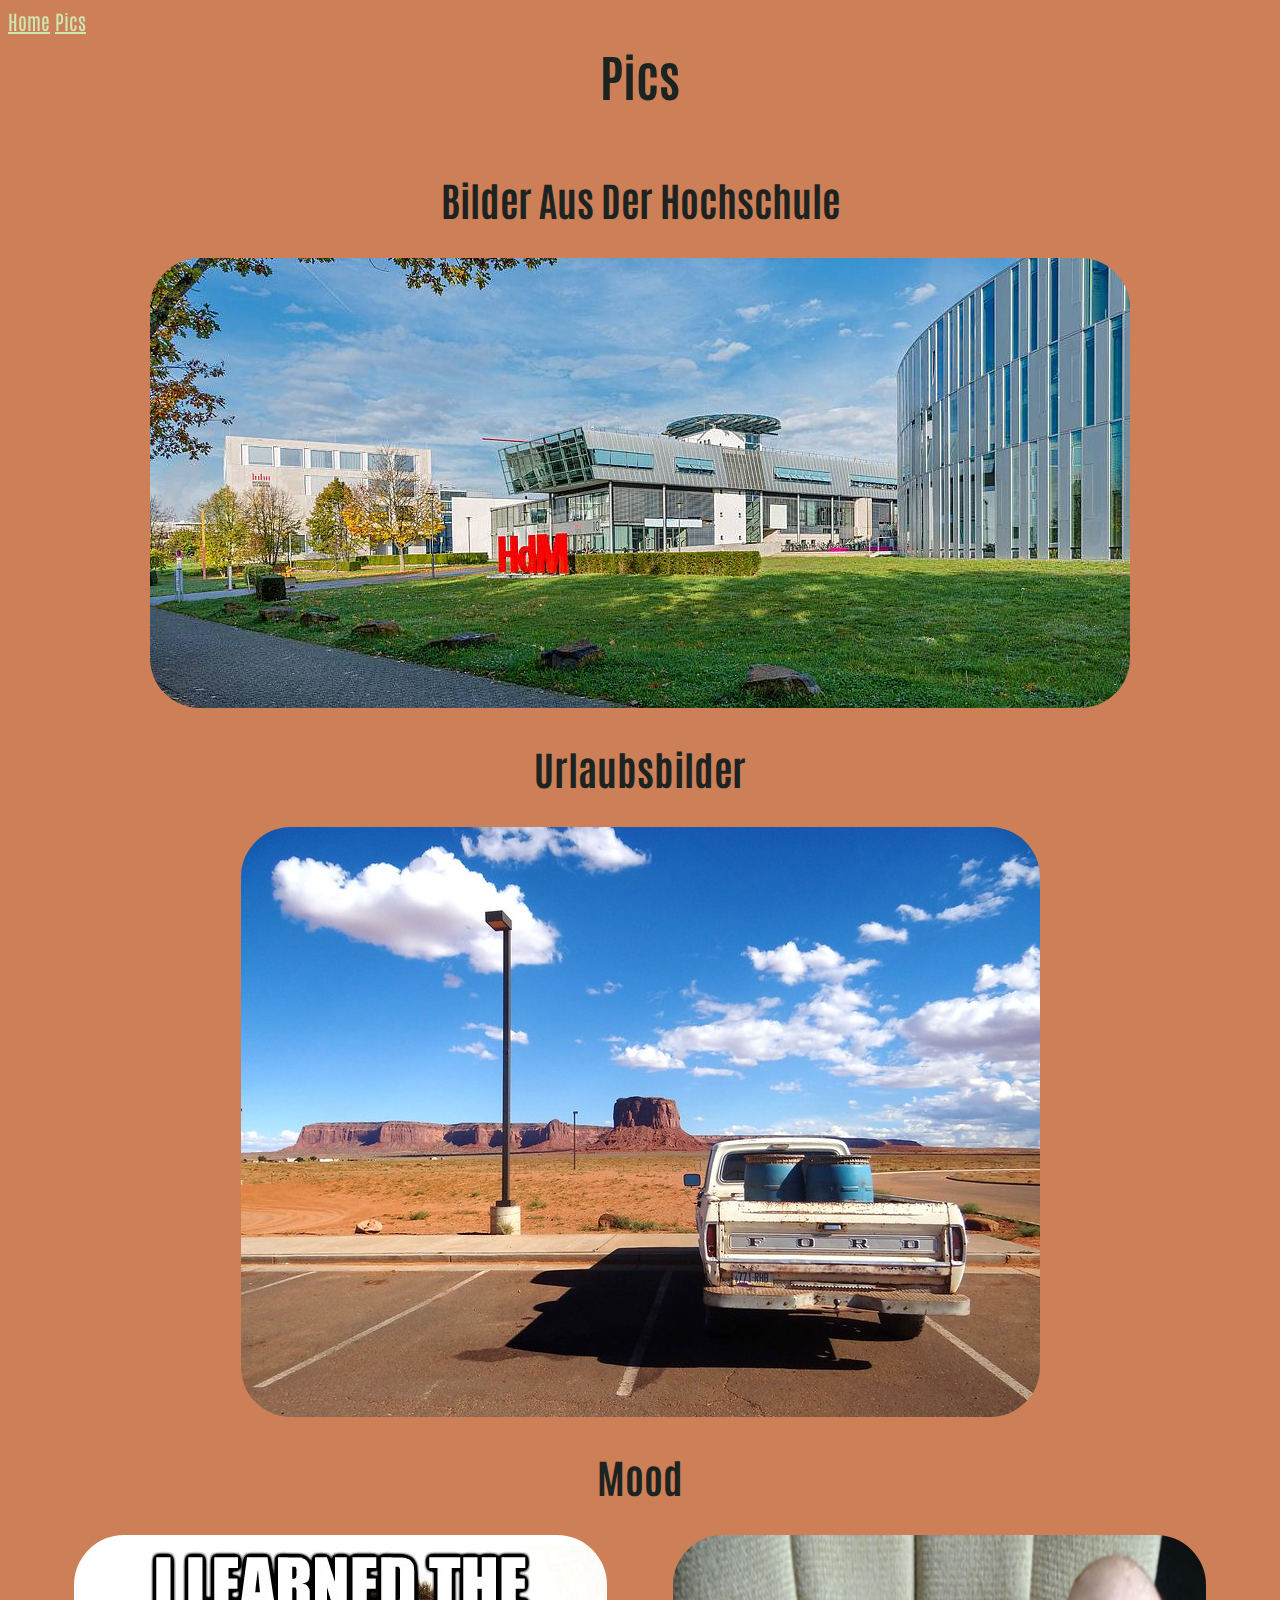
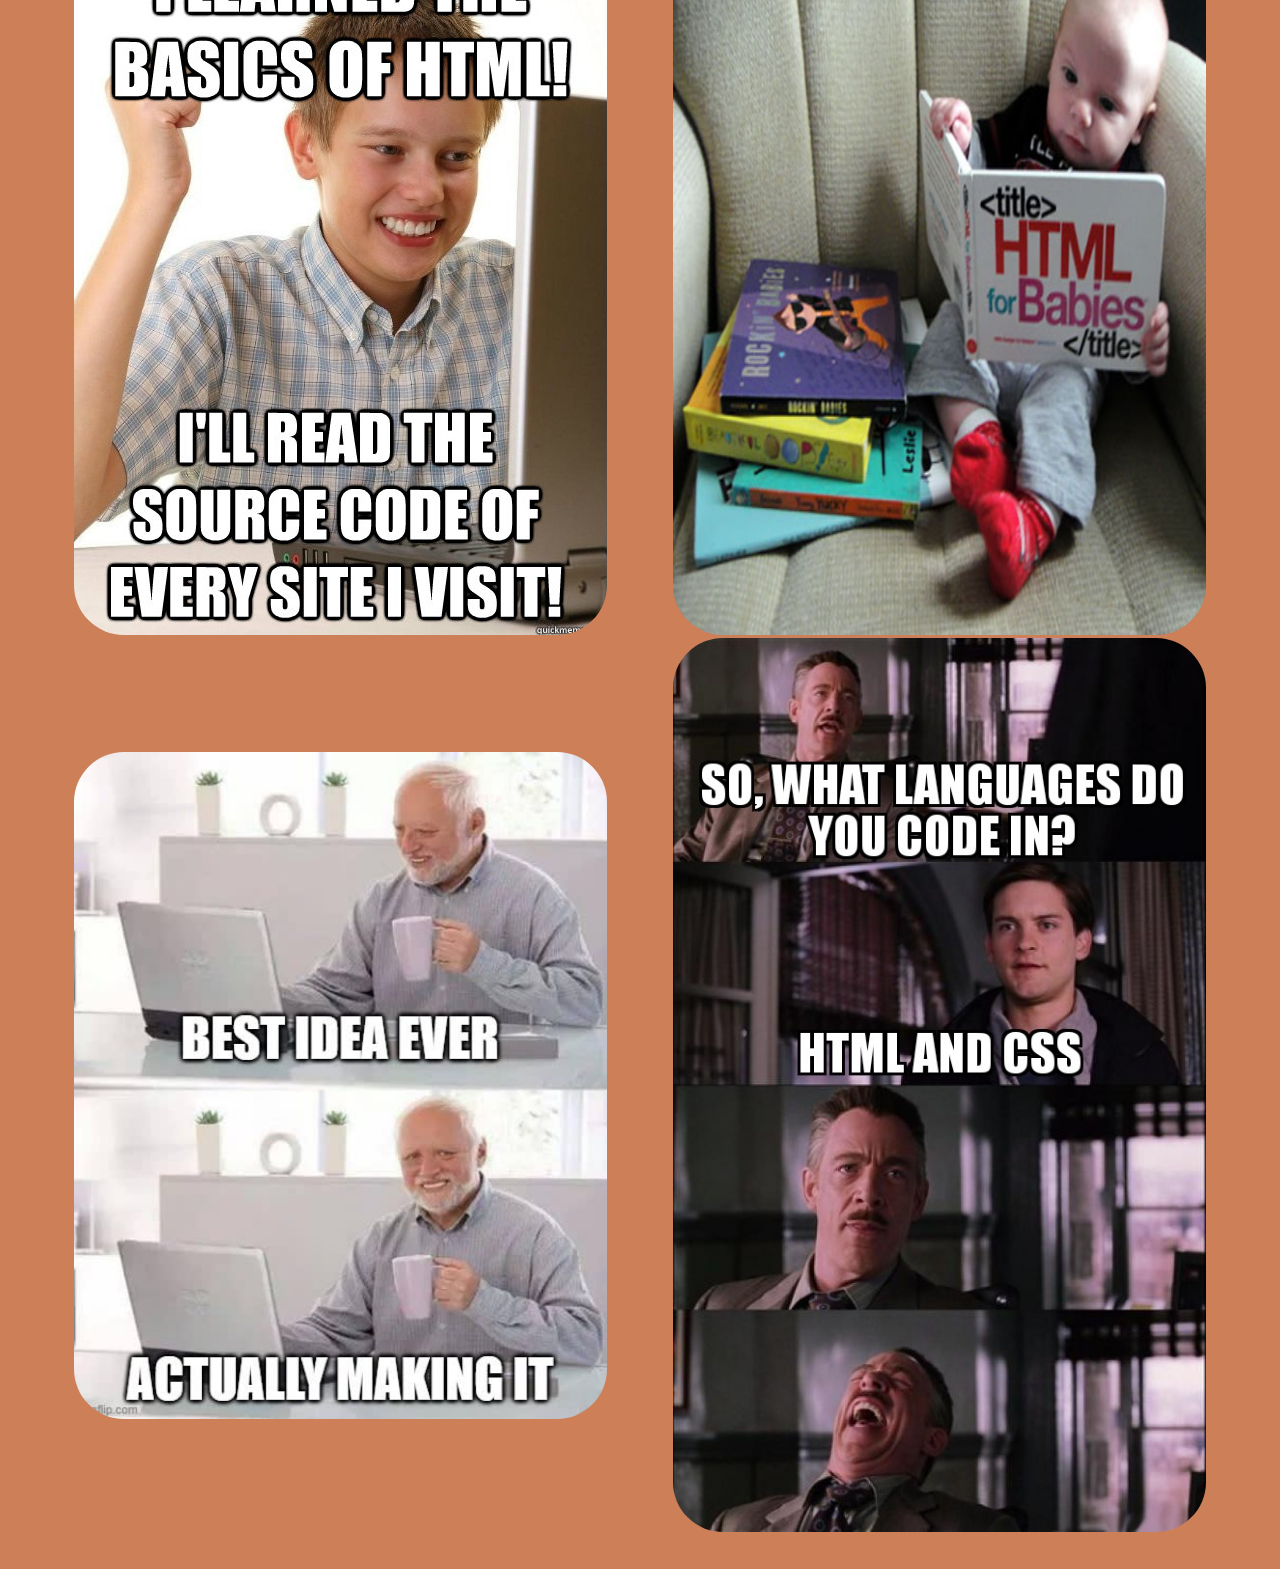
==== pics.html @ 1a84c562 "First Commit" ====
<!DOCTYPE html>
<html class="bg-green">

<head>
  <link href="./style.css" type="text/css" rel="stylesheet">
  <meta http-equiv="content-type" content="text/html; charset=UTF-8">
  <meta name="viewport" content="width=device-width, initial-scale=1">
  <title>Pics</title>
  <meta name="description" content="Jugend forscht">
  <link rel="preconnect" href="https://fonts.gstatic.com">
  <link href="https://fonts.googleapis.com/css2?family=Antonio:wght@100&display=swap" rel="stylesheet">
</head>
<body class="capitalize">
  <header>
  <nav class="nav-bar">
    <a href="./index.html">Home</a>
    <a href="./pics.html">Pics</a>
  </nav>
</header>
    <div class="image-gallery">
  <div class="flex-container2">
  <h1>Pics</h1>
  <h2>Bilder aus der Hochschule</h2>
    <img src="images/hdm.jpg" alt="Die HdM"/>
  </div>
  <div class="flex-container2">
  <h2>Urlaubsbilder</h2>
  <div class="flex-container">
    <img src="images/johnford.jpg" alt="Good one"/>
  </div>
  <h2>Mood</h2>
    <div class="flex-item"></div>
    <div class="flex-item"></div>
    <div class="break"></div>
    <div class="flex-item"></div>
    <div class="flex-item"></div>
  </div>

  <div class="flex-container">
    <div class="flex-item"><img src="images/mood.jpg" alt="Mood"/></div>
    <div class="flex-item"><img src="images/mood2.jpg" alt="Mood2" height="700" width="533"/></div>
  </div>
  <div class="flex-container">
    <div class="flex-item"><img src="images/idea.jpg" alt="Mood CSS" height="667" width="533"/></div>
    <div class="flex-item"><img src="images/spidey.jpg" alt="Mood CSS" height="894" width="533"/></div>
  </div>
</div>
  &nbsp;
</body>

</html>
---- style.css ----
h1 {
  color: #1c2321;
  font-size: 50px;
}
.uppercase {
  text-transform: uppercase;
}
.capitalize {
  text-transform: capitalize;
}
.movedammit {
  margin-bottom: 110px;
}

h1{color: #1C2321;
font-size: 50px}
.uppercase{text-transform: uppercase;}
.capitalize{text-transform: capitalize;}
.movedammit{margin-bottom: 110px;}
h2{color: #1C2321;
font-size: 40px}

* {
  font-family: "Antonio", sans-serif;
  font-size: 20px;
}
.bg-green {
  background: #cd7f58;
}
.bg-lilablassblau {
  background: #83639d;
}
a {
  color: #cde7b0;
}
a:hover {
  color: #7286a0;
}

.flex-container {
  display: flex;
  align-items: center;
  justify-content: space-evenly;
}

.flex-container2 {
  display: flex;
  flex-direction: column;
  align-items: center;
  justify-content: center;
  flex-wrap: wrap;
}

.flex-container3 {
  display: flex;
  align-items: center;
  justify-content: center;
}
.break {
  flex-basis: 100%;
  height: 0;
}

header,
footer {
  text-align: center;
}

#Lebenslauf {
  text-align: center;
  list-style: inside;
}

.image-margin img:hover {
  transform: scale(1.05);
  transition: transform 0.5s ease;
}

.image-gallery img {
  border-radius: 50px;
}

.image-margin img {
  margin-bottom: 10px;
  margin-top: 10px;
}

.nav-bar {
  position: fixed;
  z-index: 10;
}

/* Work in progress test */
.card {
  background: url("images/heythatsme.jpg") no-repeat;
  display: inline-block;
}
.card:hover {
  background: url("images/sponge.png") no-repeat;
}
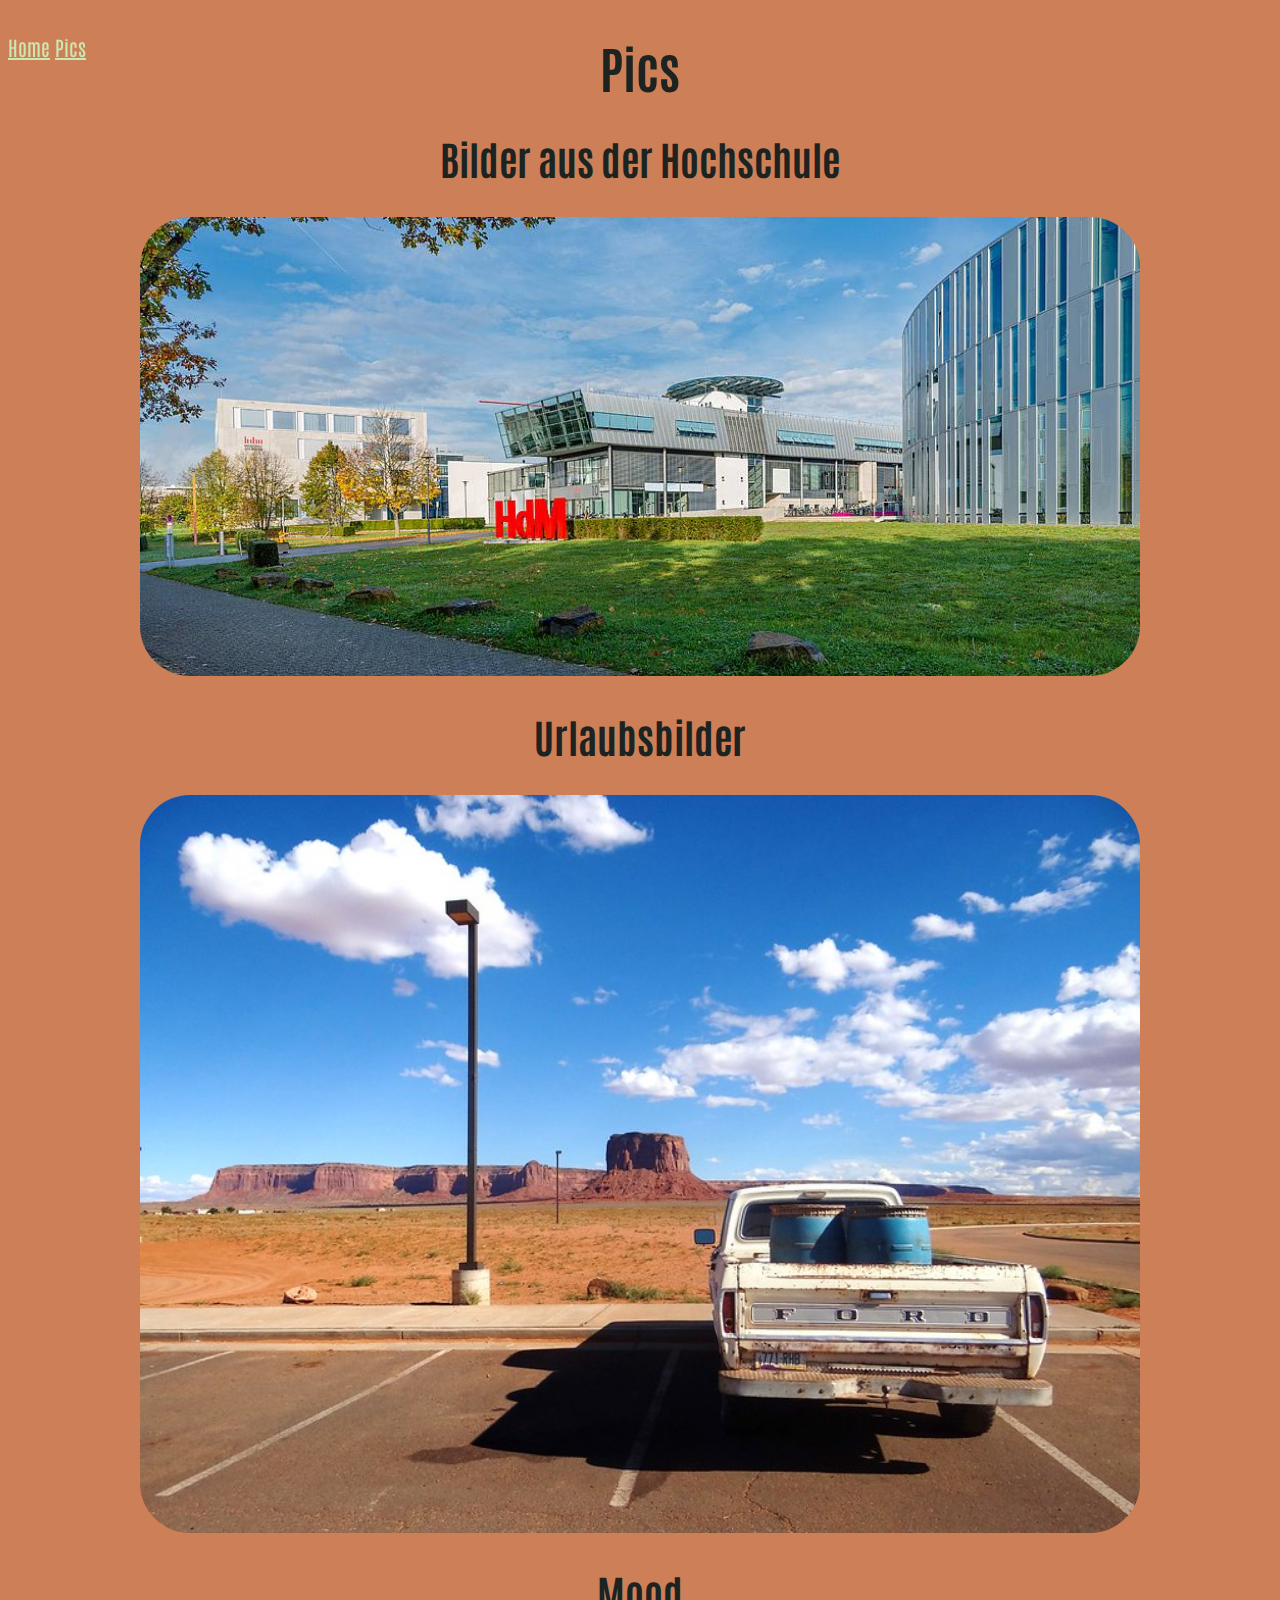
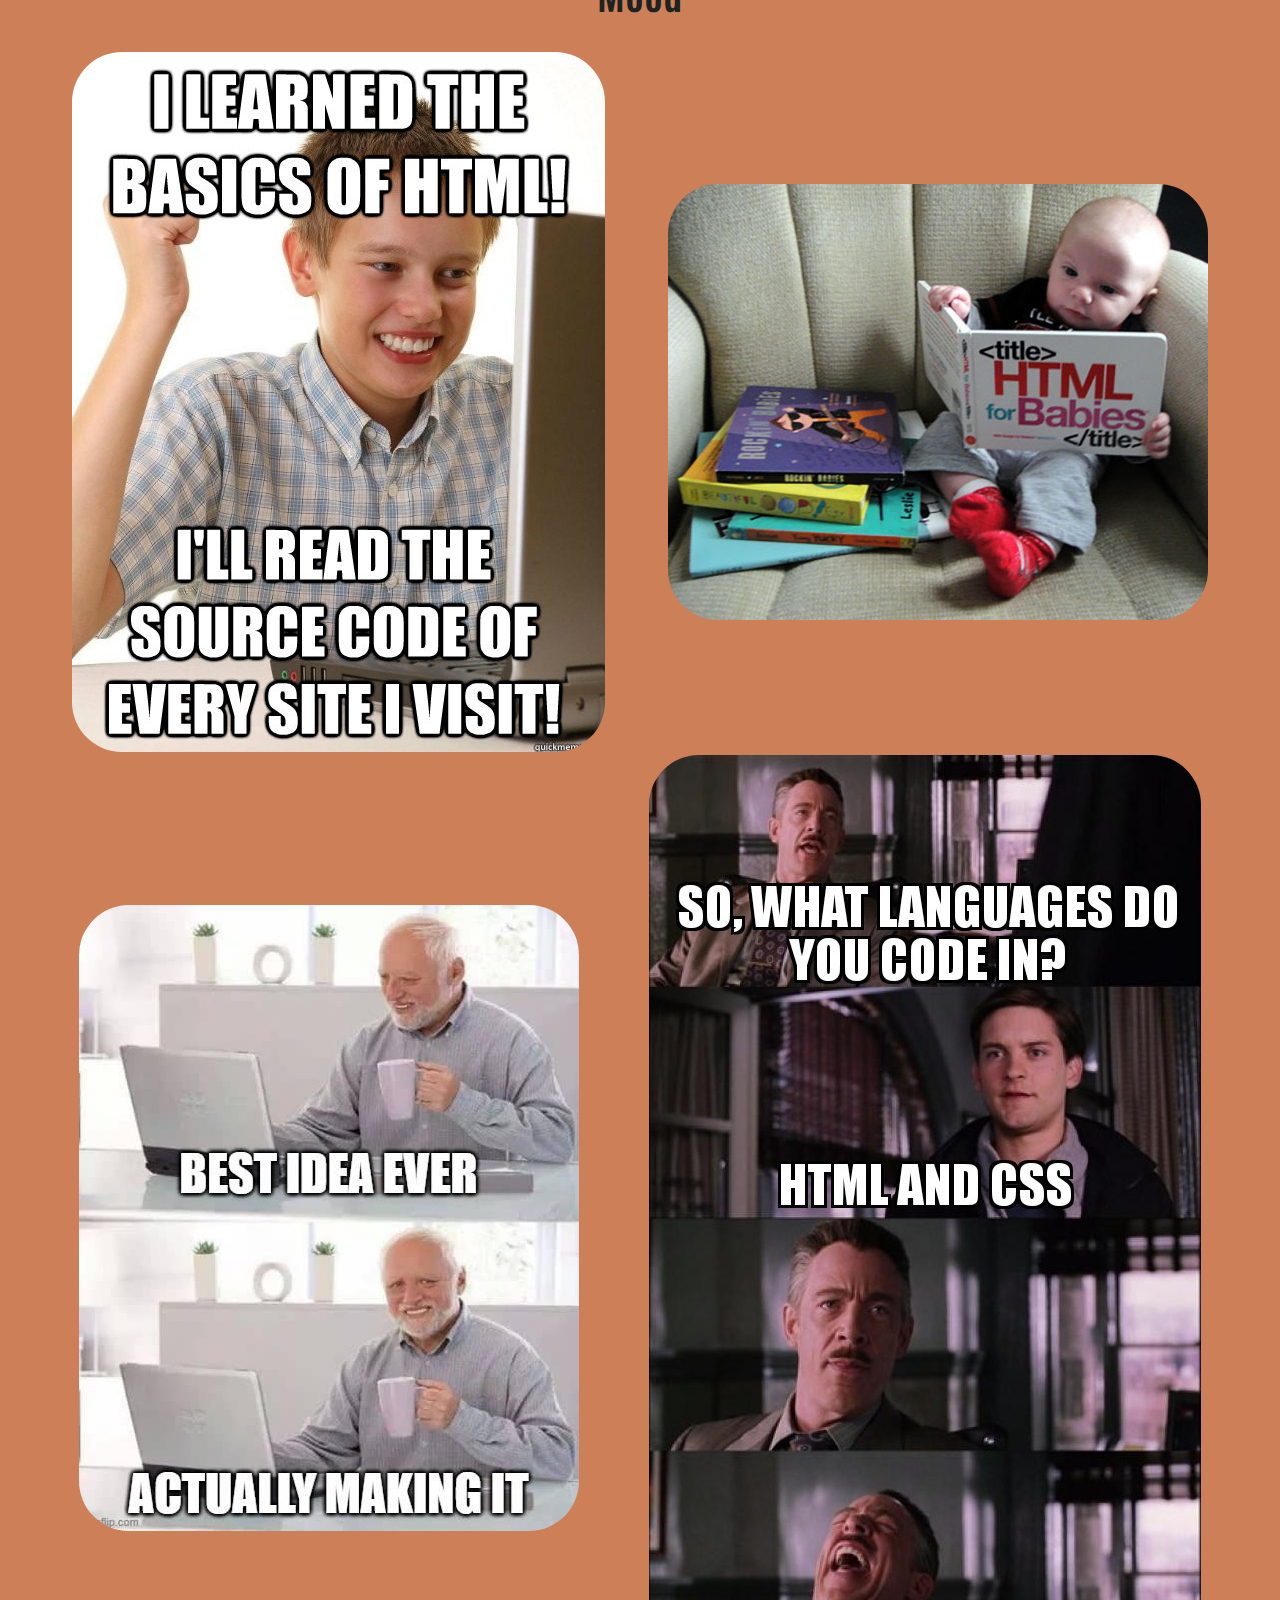
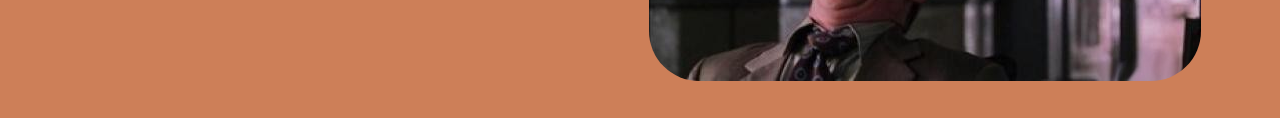
==== commit b9344c80: "Responsive Design" ====
--- a/pics.html
+++ b/pics.html
@@ -1,51 +1,64 @@
 <!DOCTYPE html>
 <html class="bg-green">
+  <head>
+    <link href="./style.css" type="text/css" rel="stylesheet" />
+    <meta http-equiv="content-type" content="text/html; charset=UTF-8" />
+    <meta name="viewport" content="width=device-width, initial-scale=1" />
+    <title>Leon Sander</title>
+    <meta name="description" content="Jugend forscht" />
+    <link rel="preconnect" href="https://fonts.gstatic.com" />
+    <link
+      href="https://fonts.googleapis.com/css2?family=Antonio:wght@100&display=swap"
+      rel="stylesheet"
+    />
+  </head>
 
-<head>
-  <link href="./style.css" type="text/css" rel="stylesheet">
-  <meta http-equiv="content-type" content="text/html; charset=UTF-8">
-  <meta name="viewport" content="width=device-width, initial-scale=1">
-  <title>Pics</title>
-  <meta name="description" content="Jugend forscht">
-  <link rel="preconnect" href="https://fonts.gstatic.com">
-  <link href="https://fonts.googleapis.com/css2?family=Antonio:wght@100&display=swap" rel="stylesheet">
-</head>
-<body class="capitalize">
-  <header>
-  <nav class="nav-bar">
-    <a href="./index.html">Home</a>
-    <a href="./pics.html">Pics</a>
-  </nav>
-</header>
+  <body>
+    <header>
+      <nav class="nav-bar">
+        <a href="./index.html">Home</a>
+        <a href="./pics.html">Pics</a>
+      </nav>
+    </header>
+
     <div class="image-gallery">
-  <div class="flex-container2">
-  <h1>Pics</h1>
-  <h2>Bilder aus der Hochschule</h2>
-    <img src="images/hdm.jpg" alt="Die HdM"/>
-  </div>
-  <div class="flex-container2">
-  <h2>Urlaubsbilder</h2>
-  <div class="flex-container">
-    <img src="images/johnford.jpg" alt="Good one"/>
-  </div>
-  <h2>Mood</h2>
-    <div class="flex-item"></div>
-    <div class="flex-item"></div>
-    <div class="break"></div>
-    <div class="flex-item"></div>
-    <div class="flex-item"></div>
-  </div>
+      <h1>Pics</h1>
+      <h2>Bilder aus der Hochschule</h2>
+      <div class="flex-container2">
+        <img src="images/hdm.jpg" alt="Die HdM" />
+      </div>
+      <h2>Urlaubsbilder</h2>
+      <div class="flex-container2">
+        <img src="images/johnford.jpg" alt="Good one" />
+      </div>
+      <h2>Mood</h2>
+      <div class="content-item"></div>
+      <div class="content-item"></div>
+      <div class="break"></div>
+      <div class="content-item"></div>
+      <div class="content-item"></div>
 
-  <div class="flex-container">
-    <div class="flex-item"><img src="images/mood.jpg" alt="Mood"/></div>
-    <div class="flex-item"><img src="images/mood2.jpg" alt="Mood2" height="700" width="533"/></div>
-  </div>
-  <div class="flex-container">
-    <div class="flex-item"><img src="images/idea.jpg" alt="Mood CSS" height="667" width="533"/></div>
-    <div class="flex-item"><img src="images/spidey.jpg" alt="Mood CSS" height="894" width="533"/></div>
-  </div>
-</div>
+      <div class="content-container">
+        <div class="content-item"><img src="images/mood.jpg" alt="Mood" /></div>
+        <div class="content-item">
+          <img src="images/mood2.jpg" alt="Mood2" height="700" width="533" />
+        </div>
+      </div>
+      <div class="content-container">
+        <div class="content-item">
+          <img src="images/idea.jpg" alt="Mood CSS" height="667" width="533" />
+        </div>
+        <div class="content-item">
+          <img
+            src="images/spidey.jpg"
+            alt="Mood CSS"
+            height="894"
+            width="533"
+          />
+        </div>
+      </div>
+    </div>
+  </body>
   &nbsp;
-</body>
-
+  <!-- Test -->
 </html>
--- a/style.css
+++ b/style.css
@@ -1,6 +1,12 @@
+
+html {
+  font-size: 25px;
+}
+
 h1 {
   color: #1c2321;
-  font-size: 50px;
+  font-size: 2.5rem;
+  text-align: center;
 }
 .uppercase {
   text-transform: uppercase;
@@ -12,17 +18,12 @@
   margin-bottom: 110px;
 }
 
-h1{color: #1C2321;
-font-size: 50px}
-.uppercase{text-transform: uppercase;}
-.capitalize{text-transform: capitalize;}
-.movedammit{margin-bottom: 110px;}
 h2{color: #1C2321;
-font-size: 40px}
+font-size: 2rem;
+text-align: center;}
 
 * {
   font-family: "Antonio", sans-serif;
-  font-size: 20px;
 }
 .bg-green {
   background: #cd7f58;
@@ -37,32 +38,23 @@
   color: #7286a0;
 }
 
-.flex-container {
-  display: flex;
-  align-items: center;
-  justify-content: space-evenly;
-}
-
 .flex-container2 {
   display: flex;
   flex-direction: column;
   align-items: center;
   justify-content: center;
   flex-wrap: wrap;
+  max-width: 1000px;
+  margin: 0 auto;
 }
 
-.flex-container3 {
-  display: flex;
-  align-items: center;
-  justify-content: center;
-}
 .break {
   flex-basis: 100%;
   height: 0;
 }
 
 header,
-footer {
+footer{
   text-align: center;
 }
 
@@ -98,3 +90,68 @@
 .card:hover {
   background: url("images/sponge.png") no-repeat;
 }
+
+.content-container {
+  display: flex;
+  flex-direction: column;
+ }
+
+ .content-container2 {
+   display: flex;
+   flex-direction: column;
+ }
+
+body {
+  overflow:hidden;
+}
+img {
+  width: 100%;
+  height: auto;
+}
+
+@media (min-width: 768px) {
+  html {
+    font-size: 20px;
+  }
+  body {
+    overflow: visible;
+  }
+
+  .content-container {
+    display: flex;
+    flex-direction: row;
+    align-items: center;
+    justify-content: space-evenly;
+  }
+  .content-item {
+    flex: 1 1 1;
+  }
+
+
+  .flexible-container {
+    display: flex;
+    max-width: 640px;
+    margin: 0 auto;
+  }
+
+  /* equal size children */
+  .flexible-container .content {
+    flex: 1 0 0;
+  }
+  .content:not(:last-of-type) {
+    margin-right: 1rem;
+  }
+  .flexible-container2 {
+    display: flex;
+    max-width: 1280px;
+    margin: 0 auto;
+  }
+
+  /* equal size children */
+  .flexible-container .content {
+    flex: 1 0 0;
+  }
+  .content:not(:last-of-type) {
+    margin-right: 1rem;
+  }
+}
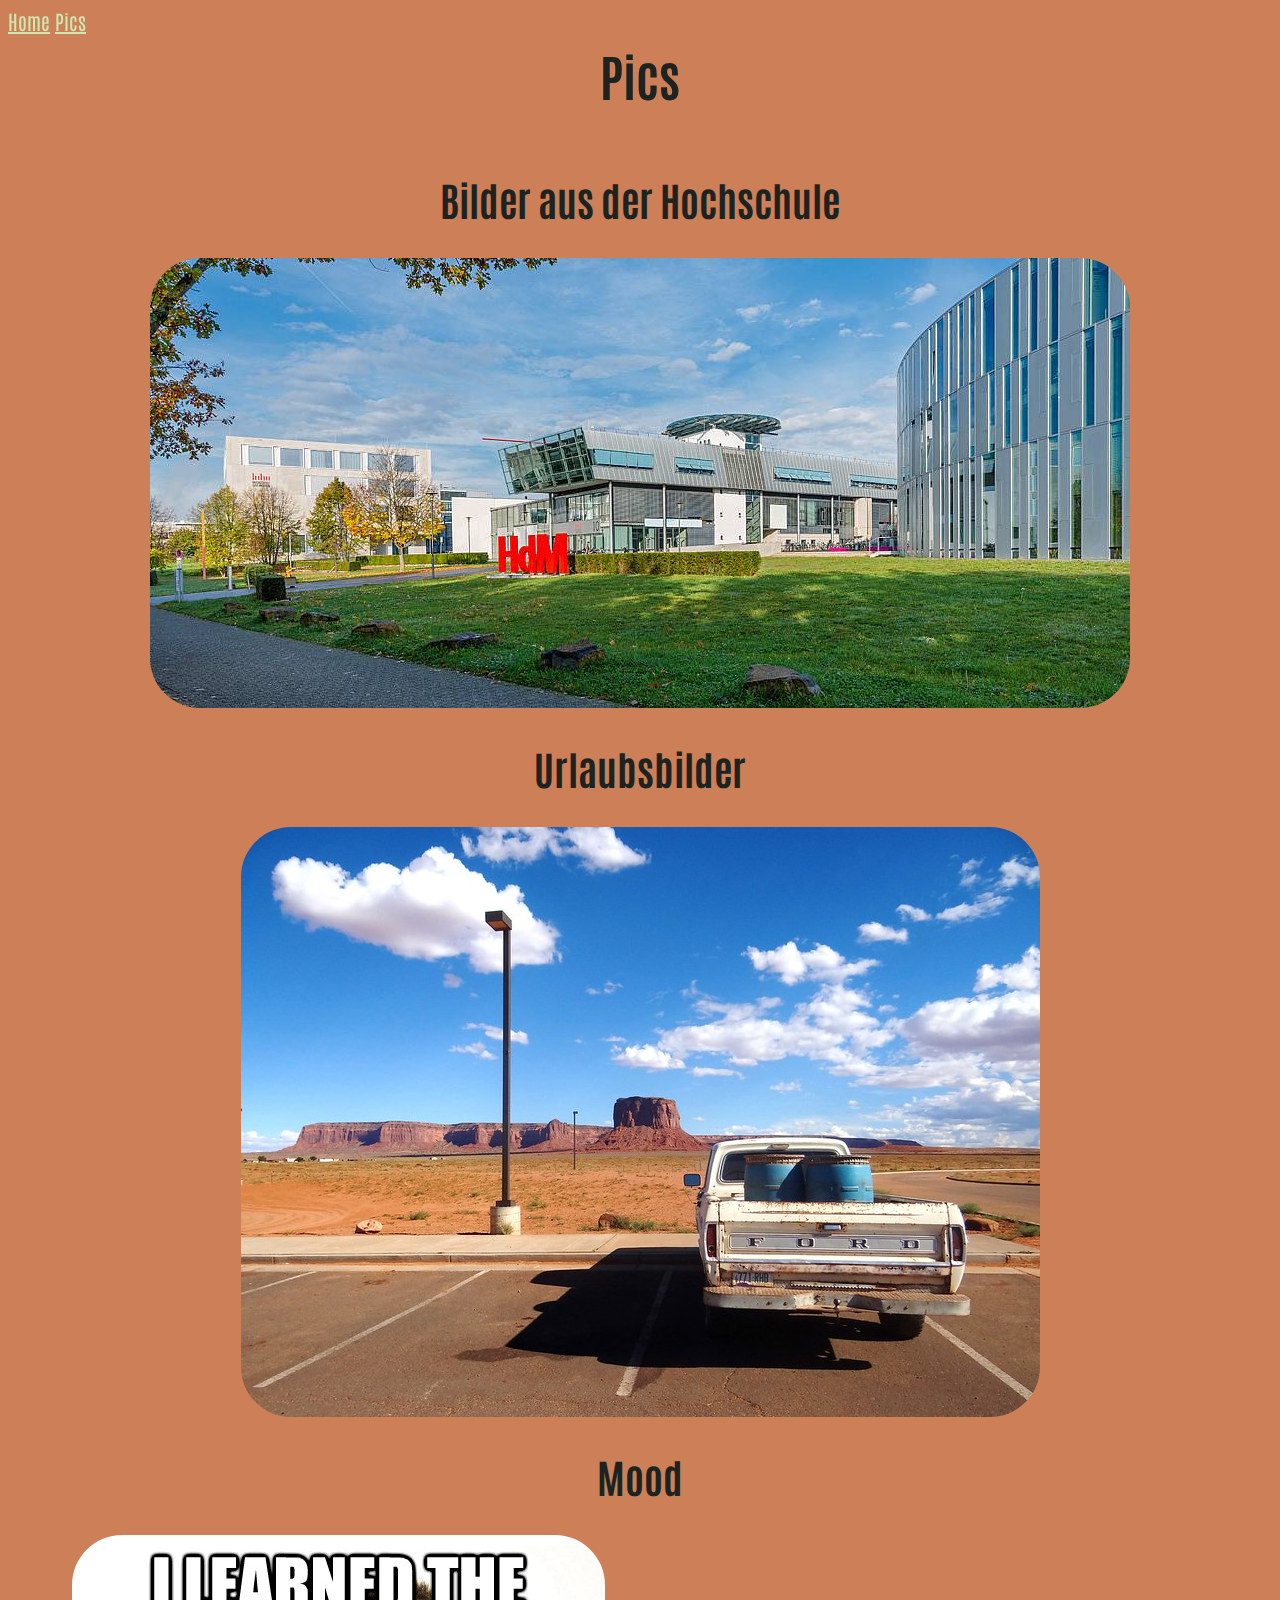
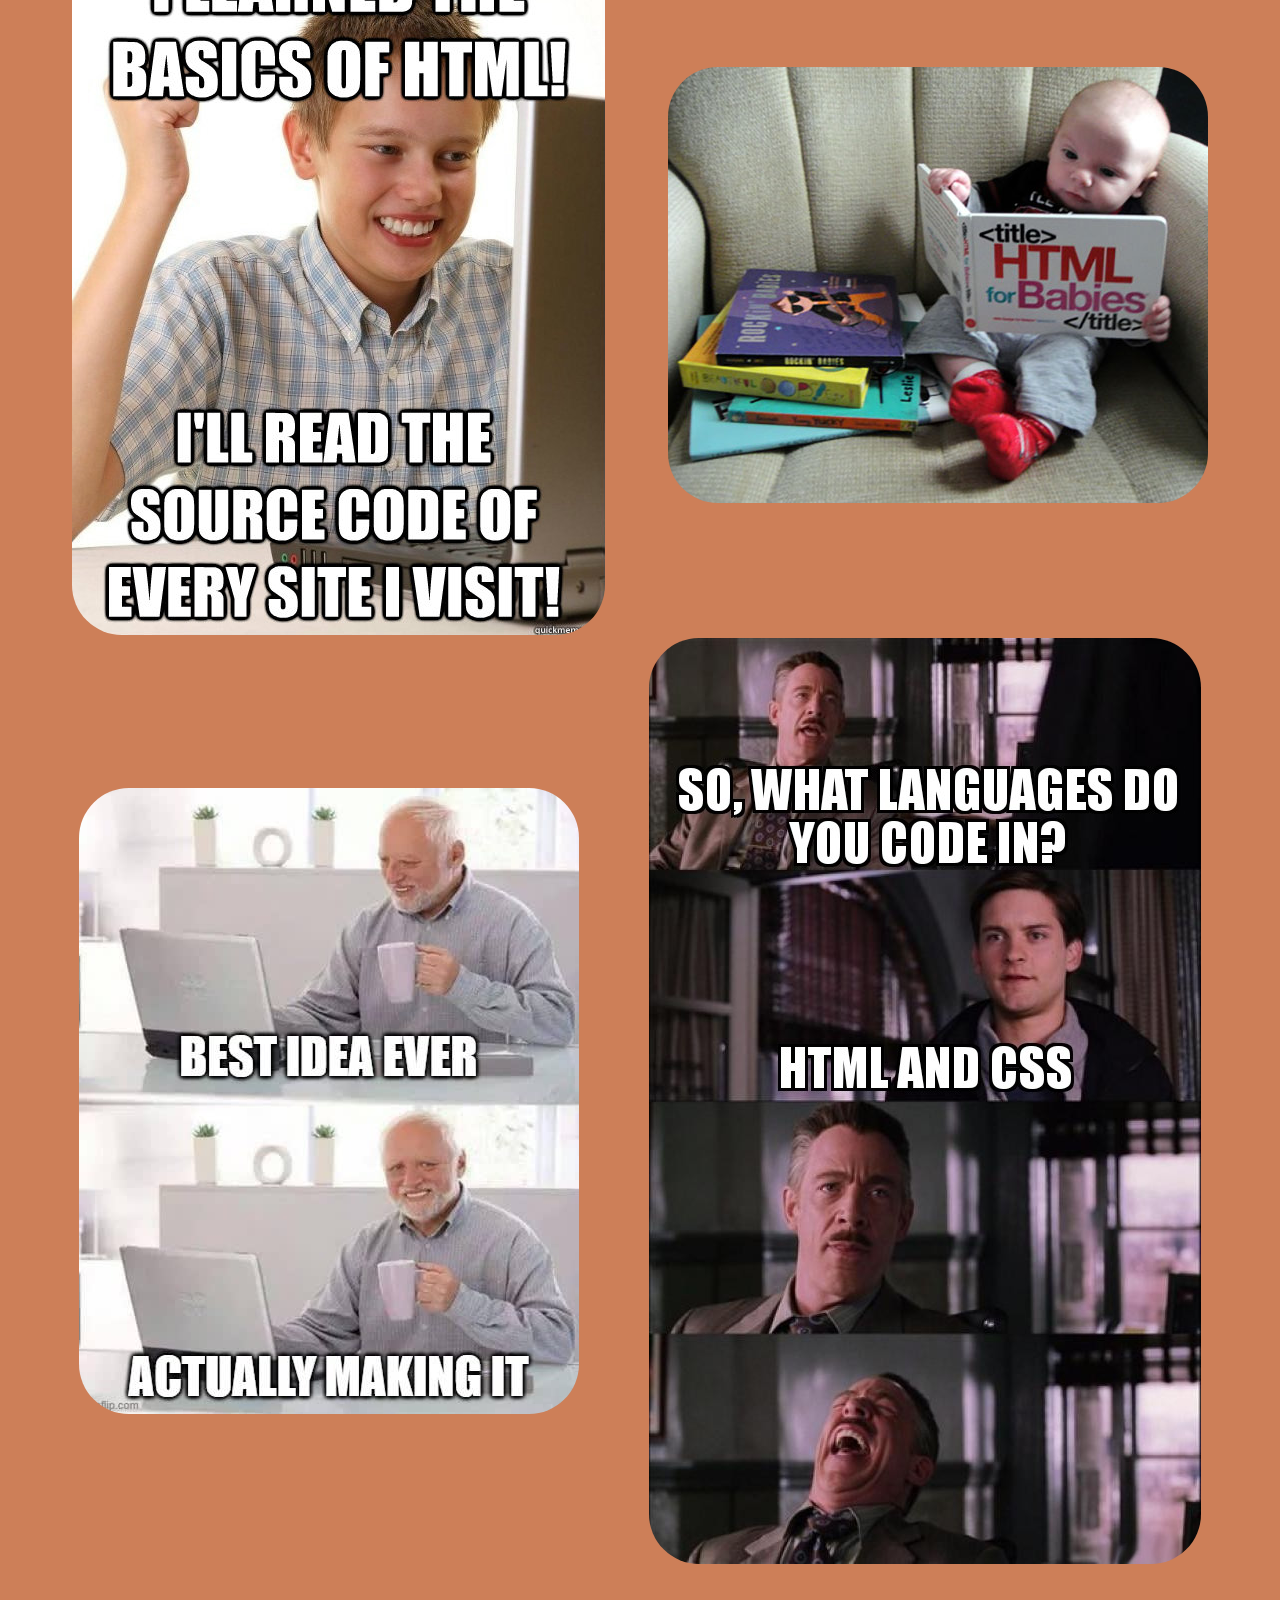
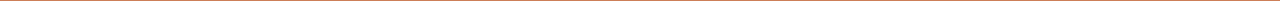
==== commit 7bd48296: "Responsive fix" ====
--- a/pics.html
+++ b/pics.html
@@ -4,7 +4,7 @@
     <link href="./style.css" type="text/css" rel="stylesheet" />
     <meta http-equiv="content-type" content="text/html; charset=UTF-8" />
     <meta name="viewport" content="width=device-width, initial-scale=1" />
-    <title>Leon Sander</title>
+    <title>Pics</title>
     <meta name="description" content="Jugend forscht" />
     <link rel="preconnect" href="https://fonts.gstatic.com" />
     <link
@@ -21,7 +21,7 @@
       </nav>
     </header>
 
-    <div class="image-gallery">
+    <div class="image-gallery" style="display: flex;flex-direction: column;">
       <h1>Pics</h1>
       <h2>Bilder aus der Hochschule</h2>
       <div class="flex-container2">
--- a/style.css
+++ b/style.css
@@ -102,7 +102,7 @@
  }
 
 body {
-  overflow:hidden;
+  overflow-x: hidden;
 }
 img {
   width: 100%;
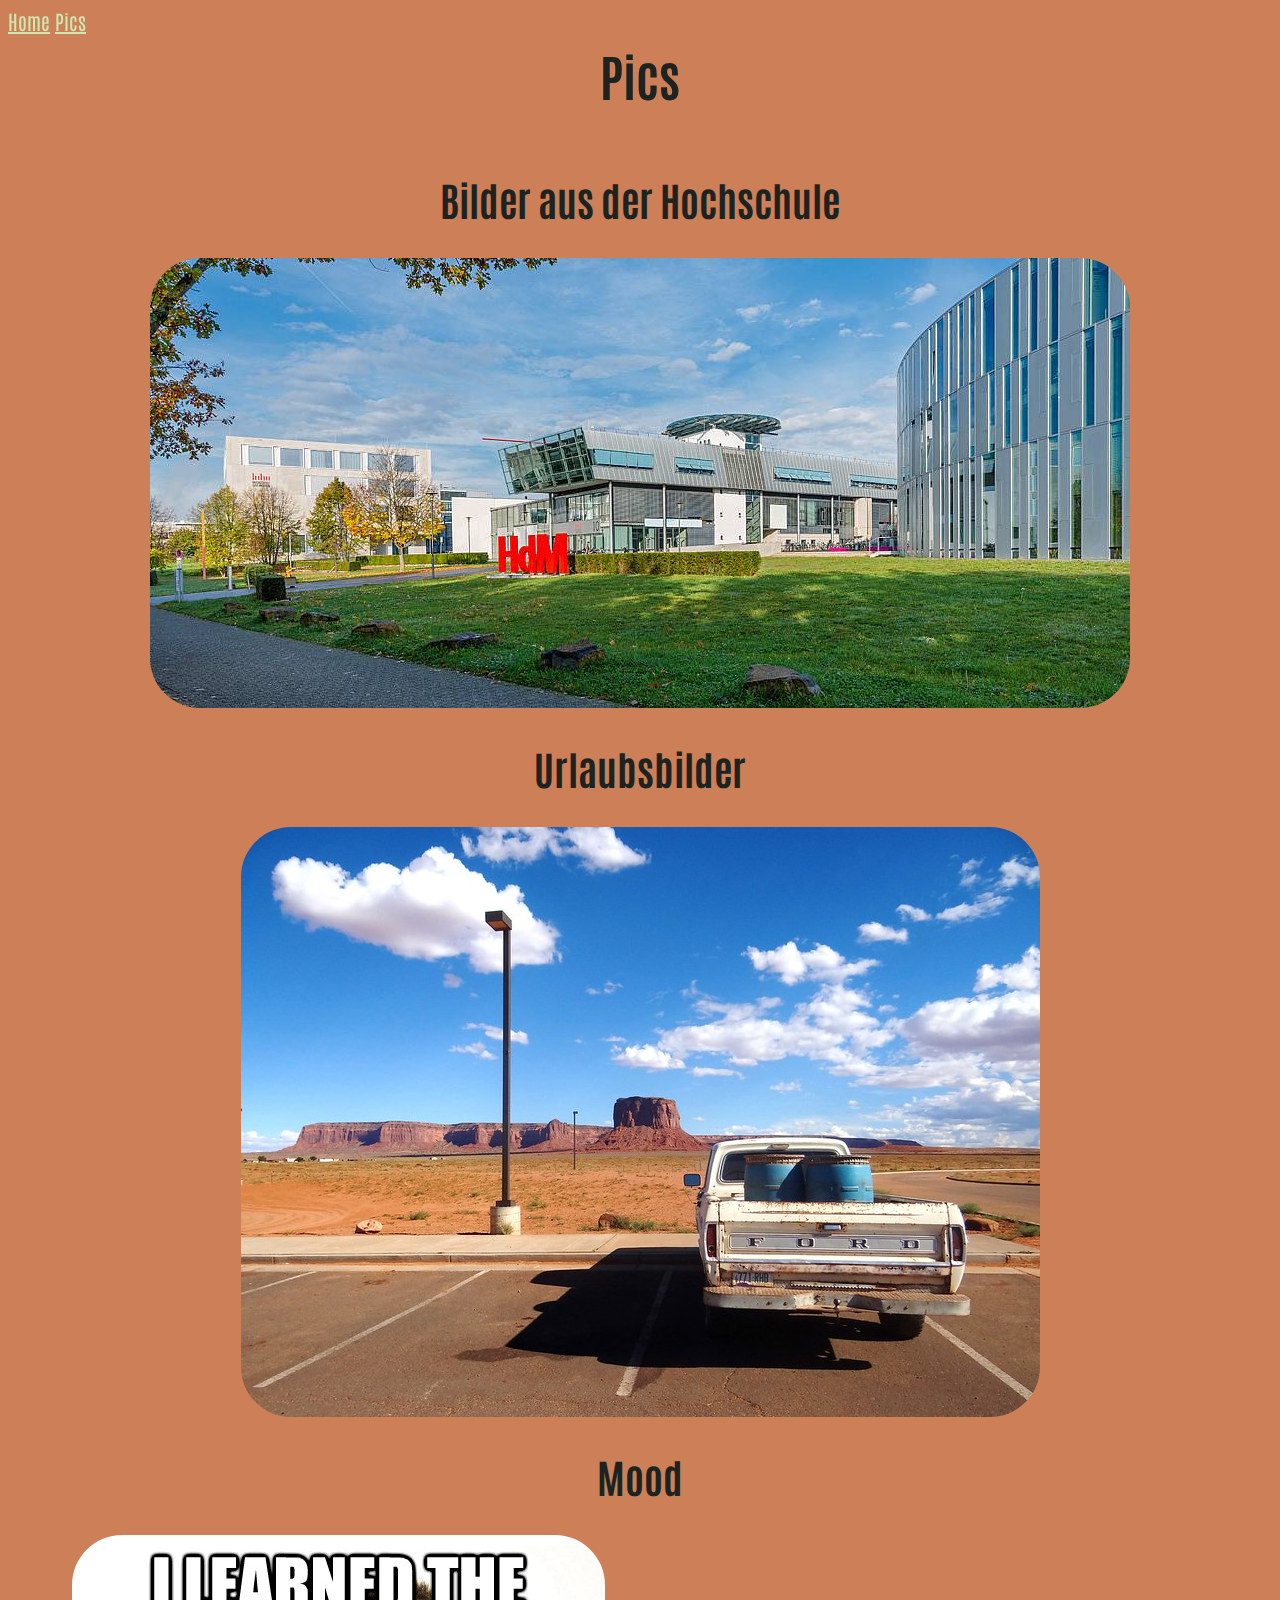
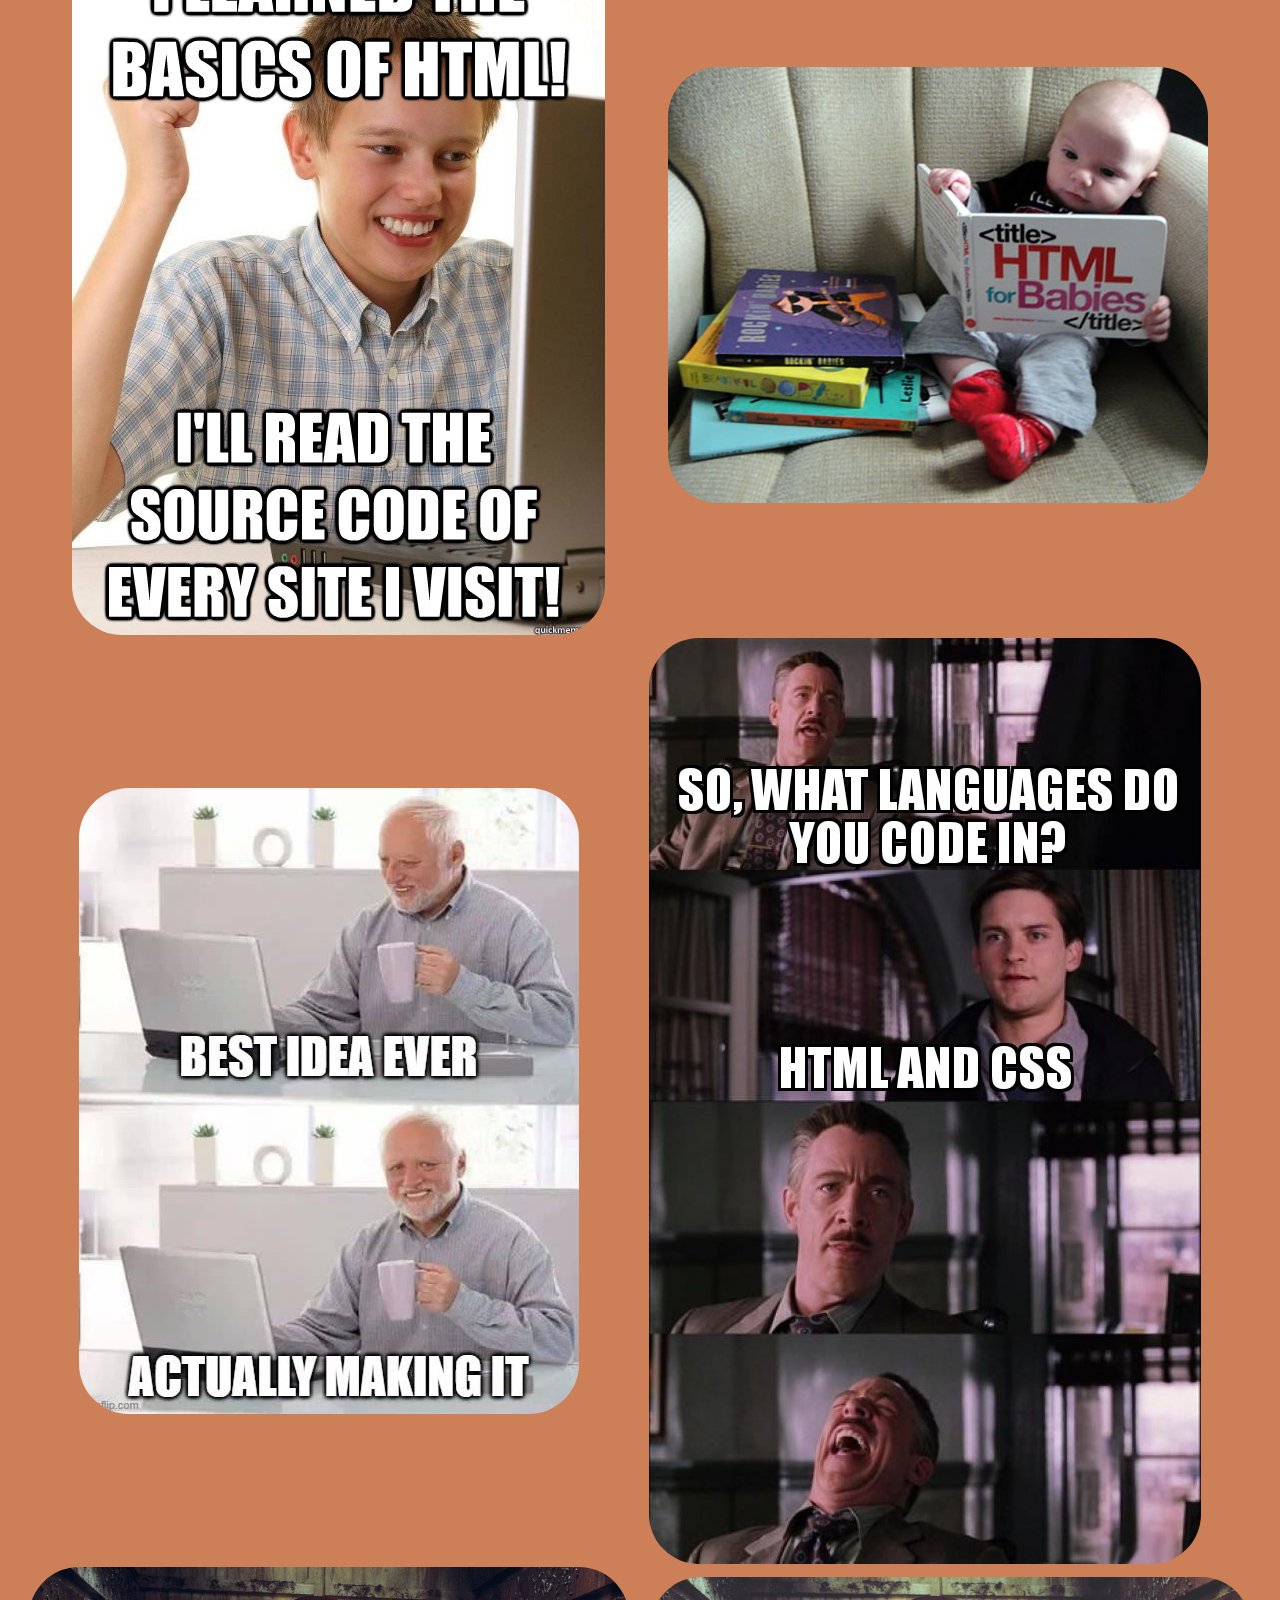
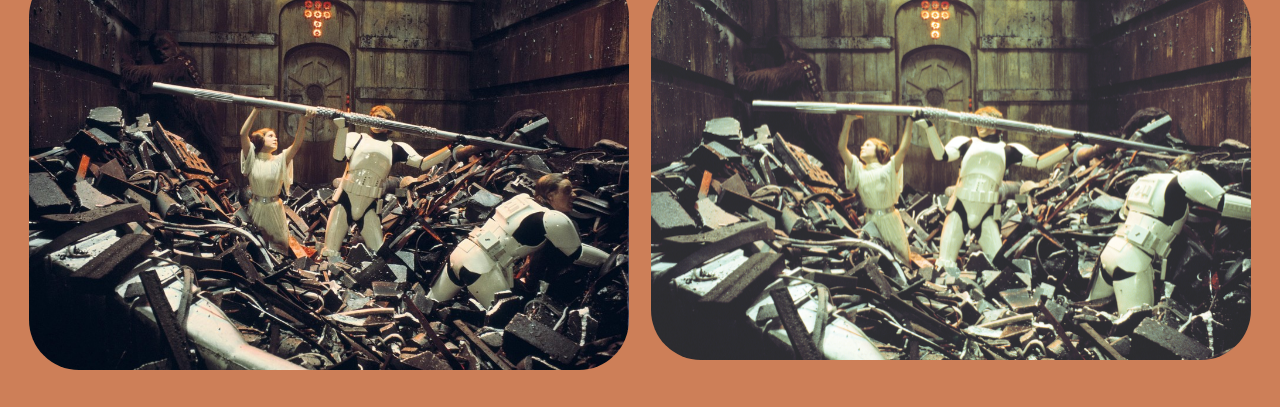
==== commit b41068ad: "Star Wars added" ====
--- a/pics.html
+++ b/pics.html
@@ -57,6 +57,18 @@
           />
         </div>
       </div>
+      <div class="content-container">
+        <div class="content-item">
+          <img src="images/starwars1.jpg" alt="Star Wars Garbage Compactor" style="max-width: 600px;"/>
+        </div>
+        <div class="content-item">
+          <img
+            src="images/starwars2.png"
+            alt="Star Wars Garbage Compactor"
+            style="max-width: 600px;"
+          />
+        </div>
+      </div>
     </div>
   </body>
   &nbsp;
